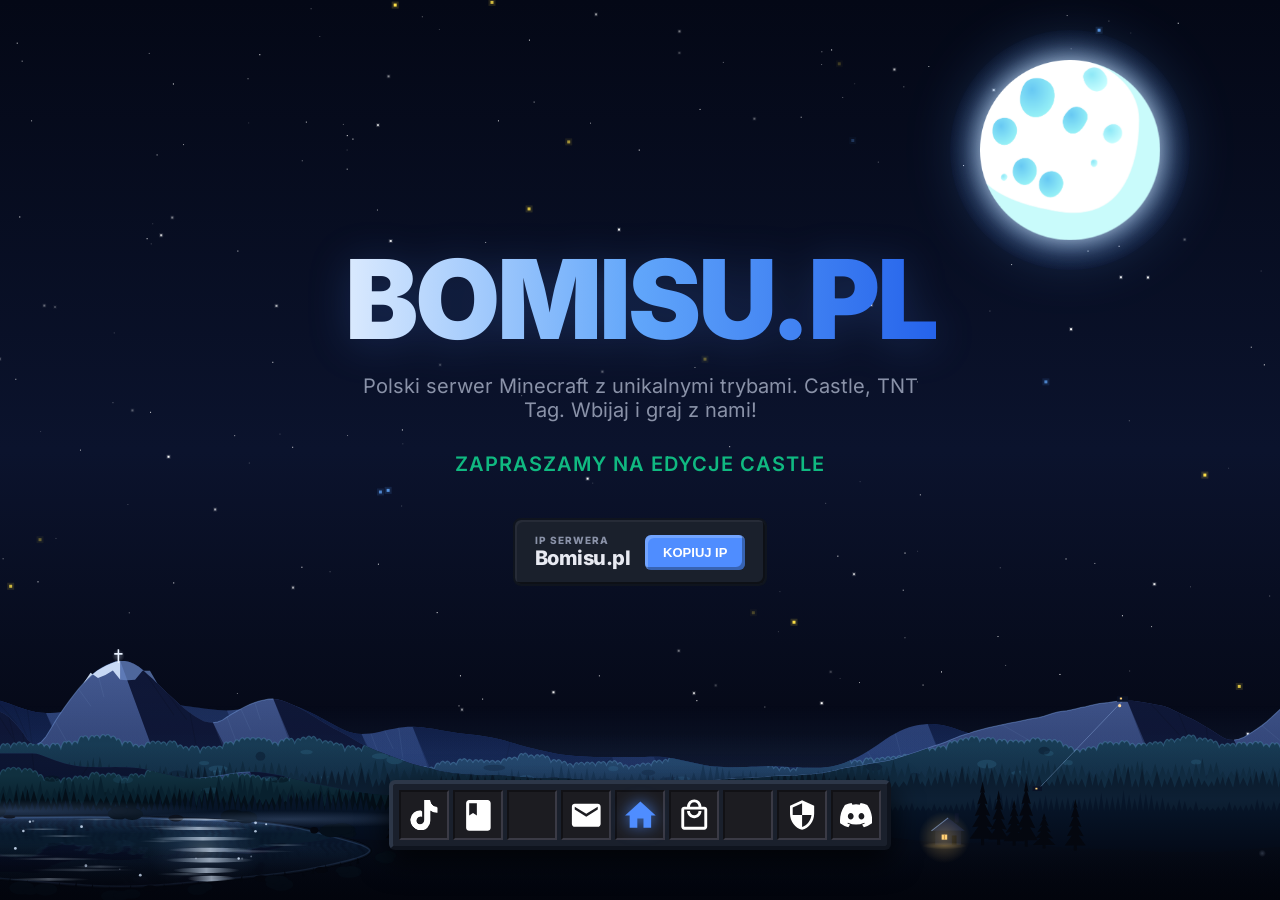
==== index.html @ 922038da "Add files via upload fix: popraw działanie odliczania i konfiguracji Zmieniono źródło daty z countd" ====
<!DOCTYPE html>
<html lang="pl">
<head>
<meta charset="UTF-8" />
<meta name="viewport" content="width=device-width, initial-scale=1.0" />
<title>Bomisu.pl — Serwer Minecraft</title>
<meta name="description" content="Polski serwer Minecraft Bomisu.pl z trybami Castle, TNT Tag i nadchodzącym Flag Hunt. Sprawdź IP, odliczanie do końca beta testów i dołącz do gry." />
<link rel="canonical" href="https://bomisu.pl/" />
<meta name="theme-color" content="#07040d" />
<link rel="icon" type="image/svg+xml" href="assets/favicon.svg" />
<meta property="og:type" content="website" />
<meta property="og:title" content="Bomisu.pl — Serwer Minecraft" />
<meta property="og:description" content="Polski serwer Minecraft Bomisu.pl z trybami Castle, TNT Tag i nadchodzącym Flag Hunt. Sprawdź IP, odliczanie do końca beta testów i dołącz do gry." />
<meta property="og:url" content="https://bomisu.pl/" />
<meta property="og:image" content="https://bomisu.pl/assets/og-image.png" />
<meta property="og:locale" content="pl_PL" />
<meta property="og:site_name" content="Bomisu.pl" />
<meta name="twitter:card" content="summary_large_image" />
<meta name="twitter:title" content="Bomisu.pl — Serwer Minecraft" />
<meta name="twitter:description" content="Polski serwer Minecraft Bomisu.pl z trybami Castle, TNT Tag i nadchodzącym Flag Hunt. Sprawdź IP, odliczanie do końca beta testów i dołącz do gry." />
<meta name="twitter:image" content="https://bomisu.pl/assets/og-image.png" />
<script>
  // Nowa podstrona od razu pokazuje ostatnią klatkę gwiazd zapisaną przed
  // przejściem, dzięki czemu tło jest ciągłe i nie mruga.
  try {
    const starSnapshot = sessionStorage.getItem('bgSnapshot');
    if (starSnapshot) {
      sessionStorage.removeItem('bgSnapshot');
      document.documentElement.style.setProperty('--bg-snapshot', 'url("' + starSnapshot + '")');
      document.documentElement.classList.add('bg-snapshot');
    }
  } catch (err) { /* brak dostępu do sessionStorage */ }
</script>
<script>
  // Skala interfejsu: Full HD (1920x1080) jest bazą, a większe ekrany
  // dostają proporcjonalnie większe elementy (np. 4K = dokładnie 2x).
  (function () {
    const root = document.documentElement;

    function applyUiScale() {
      const scale = Math.max(1, Math.min(window.innerWidth / 1920, window.innerHeight / 1080));
      const width = window.innerWidth / scale;
      const height = window.innerHeight / scale;

      root.style.setProperty('--ui-scale', scale.toFixed(4));
      root.style.setProperty('--ui-w', width.toFixed(2) + 'px');
      root.style.setProperty('--ui-h', height.toFixed(2) + 'px');
      root.style.setProperty('--ui-vw', (width / 100).toFixed(4) + 'px');
      root.style.setProperty('--ui-vh', (height / 100).toFixed(4) + 'px');
    }

    applyUiScale();
    window.addEventListener('resize', applyUiScale, { passive: true });
    window.addEventListener('orientationchange', applyUiScale, { passive: true });
  })();
</script>
<link rel="preload" href="assets/moon.png" as="image">
<link rel="preload" as="image" href="assets/mountains-lake.svg">
<link rel="preload" as="image" href="assets/lake-shimmer.svg">
<link rel="preload" href="background.js?v=15" as="script">
<link rel="prefetch" href="regulamin.html">
<link rel="prefetch" href="polityka-prywatnosci.html">
<link rel="prefetch" href="kontakt.html">
<link rel="prefetch" href="sklep.html">
<link rel="preload" href="assets/fonts/inter-latin-400.woff2" as="font" type="font/woff2" crossorigin>
<link rel="stylesheet" href="assets/style.css?v=20">
<style>
h1.glow-target.near-moon {
    text-shadow: 0 0 18px rgba(79, 141, 255, 0.65), 0 0 38px rgba(147, 197, 253, 0.45);
  }
  .cd-box.near-moon, .ip-box.near-moon, .hotbar.near-moon {
    border-color: rgba(147, 197, 253, 0.8);
    box-shadow: 0 0 30px rgba(79, 141, 255, 0.5), inset 0 0 15px rgba(79, 141, 255, 0.2);
  }

  /* --- SEKCJA GÓRNA (Hero) --- */
  .hero {
    display: flex;
    flex-direction: column;
    justify-content: center;
    align-items: center;
    text-align: center;
    flex-grow: 1;
    width: 100%;
    max-width: 800px;
    margin-top: 20px;
    z-index: 10;
    pointer-events: none;
    overflow-y: auto;
    padding-bottom: 10px;
  }

  .hero::-webkit-scrollbar { display: none; }
  .hero { -ms-overflow-style: none; scrollbar-width: none; }

  .hero h1, .hero p, .countdown, .ip-box { pointer-events: auto; }

  .hero h1 {
    font-size: clamp(40px, 10vw, 110px);
    font-weight: 900;
    letter-spacing: -3px;
    line-height: 1;
    background: linear-gradient(90deg, #dbeafe, #60a5fa, #2563eb, #60a5fa, #dbeafe);
    background-size: 200% auto;
    -webkit-background-clip: text;
    background-clip: text;
    color: transparent;
    animation: textFlow 5s linear infinite;
    margin-bottom: 20px;
    filter: drop-shadow(0 4px 20px rgba(79, 141, 255, 0.2));
  }

  .hero p.sub {
    font-size: clamp(14px, 2vw, 20px);
    color: var(--muted);
    max-width: 600px;
    margin-bottom: 30px;
  }

  .countdown {
    display: flex;
    gap: 10px;
    margin-bottom: 12px;
    flex-wrap: wrap;
    justify-content: center;
  }

  .cd-box {
    background: var(--panel-bg);
    border: 2px solid var(--panel-border);
    box-shadow: inset -2px -2px 0px rgba(0,0,0,0.5), inset 2px 2px 0px rgba(255,255,255,0.05);
    border-radius: 6px;
    padding: 12px 14px;
    min-width: 70px;
    text-align: center;
  }

  .cd-num {
    font-size: 28px;
    font-weight: 900;
    letter-spacing: -1px;
    line-height: 1;
    display: block;
    width: 100%;
    text-align: center;
    background: linear-gradient(135deg, #F4F8FA, #def2fc);
    -webkit-background-clip: text;
    background-clip: text;
    color: transparent;
  }

  .cd-lbl {
    font-size: 10px;
    color: var(--muted);
    text-transform: uppercase;
    letter-spacing: 1.5px;
    font-weight: 700;
    margin-top: 6px;
  }

  .cd-caption {
    width: 100%;
    font-size: 12px;
    color: var(--muted);
    text-transform: uppercase;
    letter-spacing: 1px;
    font-weight: 600;
    margin-bottom: 30px;
  }

  .ip-box {
    display: inline-flex;
    align-items: center;
    gap: 15px;
    padding: 14px 20px;
    border-radius: 8px;
    background: var(--panel-bg);
    border: 2px solid var(--panel-border);
    box-shadow: inset -2px -2px 0px rgba(0,0,0,0.5), inset 2px 2px 0px rgba(255,255,255,0.05);
  }

  .ip-text { text-align: left; }
  .ip-label { font-size: 10px; color: var(--muted); text-transform: uppercase; letter-spacing: 1px; font-weight: 700; }
  .ip-value { font-size: 20px; font-weight: 800; letter-spacing: -.5px; }

  .copy-btn {
    background: var(--blue);
    border: none;
    color: #fff;
    padding: 10px 18px;
    border-radius: 6px;
    font-weight: 800;
    font-size: 13px;
    text-transform: uppercase;
    cursor: pointer;
    transition: .1s;
    box-shadow: inset -3px -3px 0px rgba(0,0,0,0.3), inset 3px 3px 0px rgba(255,255,255,0.2);
  }

  .copy-btn:hover { filter: brightness(1.1); }
  .copy-btn:active {
    box-shadow: inset 3px 3px 0px rgba(0,0,0,0.3), inset -3px -3px 0px rgba(255,255,255,0.2);
    transform: translateY(2px);
  }

  .home-slot.active .home-icon { fill: var(--blue); filter: drop-shadow(0 0 8px rgba(79, 141, 255, 0.8)); }
  .home-slot.active:hover .home-icon { transform: scale(1.15); }

  /* --- TELEFONY --- */
  @media (max-width: 600px) {
    .hero h1 { font-size: 42px; margin-bottom: 10px; }
    .hero p.sub { font-size: 13px; margin-bottom: 20px; }

    .countdown { gap: 6px; margin-bottom: 8px; }
    .cd-box { padding: 10px 12px; min-width: 60px; }
    .cd-num { font-size: 24px; }
    .cd-caption { margin-bottom: 20px; }

    .ip-box { flex-direction: row; gap: 10px; padding: 10px 14px; }
    .ip-value { font-size: 18px; }
  }
</style>
</head>
<body>

  <div class="space-bg" id="space-bg">
    <canvas id="starfield" aria-hidden="true"></canvas>
    <div class="scenery" aria-hidden="true"><div class="scenery-land"></div><div class="scenery-water"></div></div>
  </div>

  <div class="moon-container" id="moon">
    <div class="moon-glow"></div>
    <div class="moon-img"></div>
  </div>

  <div class="ui-layer">
  <header class="hero drop-in delay-1">
    <h1 class="glow-target" id="main-title">BOMISU.PL</h1>
    <p class="sub glow-target">Polski serwer Minecraft z unikalnymi trybami. Castle, TNT Tag. Wbijaj i graj z nami!</p>

    <div class="countdown glow-target" id="countdown">
      <div class="cd-box glow-target"><div class="cd-num" id="cd-days">0</div><div class="cd-lbl">Dni</div></div>
      <div class="cd-box glow-target"><div class="cd-num" id="cd-hours">0</div><div class="cd-lbl">Godzin</div></div>
      <div class="cd-box glow-target"><div class="cd-num" id="cd-mins">0</div><div class="cd-lbl">Minut</div></div>
      <div class="cd-box glow-target"><div class="cd-num" id="cd-secs">0</div><div class="cd-lbl">Sekund</div></div>
    </div>
    <div class="cd-caption glow-target" id="cd-caption">⏳ Do końca beta testów</div>

    <div class="ip-box glow-target">
      <div class="ip-text">
        <div class="ip-label">IP Serwera</div>
        <div class="ip-value" id="ip">Bomisu.pl</div>
      </div>
      <button class="copy-btn glow-target" onclick="copyIP()" id="copy-btn">Kopiuj IP</button>
    </div>

    <noscript>
      <p>IP serwera: <strong>bomisu.pl</strong></p>
    </noscript>
  </header>

  <div class="bottom-bar drop-in delay-2">
    <nav aria-label="Nawigacja główna">
      <div class="hotbar glow-target" id="hotbar">

        <div class="slot tiktok-slot" role="link" tabindex="0" data-href="https://www.tiktok.com/@bomisumc" data-external="true" aria-label="TikTok — otwiera się w nowej karcie">
          <svg aria-hidden="true" class="tiktok-icon" viewBox="0 0 448 512" xmlns="http://www.w3.org/2000/svg">
            <path fill="currentColor" d="M448,209.91a210.06,210.06,0,0,1-122.77-39.25V349.38A162.55,162.55,0,1,1,185,188.31V278.2a74.62,74.62,0,1,0,52.23,71.18V0l88,0a121.18,121.18,0,0,0,1.86,22.17h0A122.18,122.18,0,0,0,381,102.39a121.43,121.43,0,0,0,67,20.14Z" transform="translate(-8, -8)"/>
            <path fill="currentColor" d="M448,209.91a210.06,210.06,0,0,1-122.77-39.25V349.38A162.55,162.55,0,1,1,185,188.31V278.2a74.62,74.62,0,1,0,52.23,71.18V0l88,0a121.18,121.18,0,0,0,1.86,22.17h0A122.18,122.18,0,0,0,381,102.39a121.43,121.43,0,0,0,67,20.14Z" transform="translate(8, 8)"/>
            <path fill="currentColor" d="M448,209.91a210.06,210.06,0,0,1-122.77-39.25V349.38A162.55,162.55,0,1,1,185,188.31V278.2a74.62,74.62,0,1,0,52.23,71.18V0l88,0a121.18,121.18,0,0,0,1.86,22.17h0A122.18,122.18,0,0,0,381,102.39a121.43,121.43,0,0,0,67,20.14Z"/>
          </svg>
          <div class="tooltip">
            <div class="tooltip-title">TikTok</div>
            <div class="tooltip-desc">Zobacz naszego TikToka! Kliknij, aby wejść.</div>
          </div>
        </div>

        <div class="slot rules-slot" role="link" tabindex="0" data-href="regulamin.html" aria-label="Regulamin">
          <svg aria-hidden="true" class="rules-icon" viewBox="0 0 24 24" xmlns="http://www.w3.org/2000/svg">
            <path d="M18 2H6c-1.1 0-2 .9-2 2v16c0 1.1.9 2 2 2h12c1.1 0 2-.9 2-2V4c0-1.1-.9-2-2-2zM6 4h5v8l-2.5-1.5L6 12V4z"/>
          </svg>
          <div class="tooltip">
            <div class="tooltip-title">Regulamin</div>
            <div class="tooltip-desc">Zapoznaj się z zasadami panującymi na serwerze.</div>
          </div>
        </div>

        <div class="slot"></div>

        <div class="slot contact-slot" role="link" tabindex="0" data-href="kontakt.html" aria-label="Kontakt">
          <svg aria-hidden="true" class="contact-icon" viewBox="0 0 24 24" xmlns="http://www.w3.org/2000/svg">
            <path d="M20 4H4c-1.1 0-1.99.9-1.99 2L2 18c0 1.1.9 2 2 2h16c1.1 0 2-.9 2-2V6c0-1.1-.9-2-2-2zm0 4l-8 5-8-5V6l8 5 8-5v2z"/>
          </svg>
          <div class="tooltip">
            <div class="tooltip-title">Kontakt</div>
            <div class="tooltip-desc">Napisz do nas — Discord, TikTok i inne kanały.</div>
          </div>
        </div>

        <div class="slot home-slot active" role="link" tabindex="0" data-href="index.html" aria-label="Strona główna" aria-current="page">
          <svg aria-hidden="true" class="home-icon" viewBox="0 0 24 24" xmlns="http://www.w3.org/2000/svg">
            <path d="M10 20v-6h4v6h5v-8h3L12 3 2 12h3v8z"/>
          </svg>
          <div class="tooltip">
            <div class="tooltip-title">Strona Główna</div>
            <div class="tooltip-desc">Jesteś na tej stronie.</div>
          </div>
        </div>

        <div class="slot shop-slot" role="link" tabindex="0" data-href="sklep.html" aria-label="Sklep">
          <svg aria-hidden="true" class="shop-icon" viewBox="0 0 24 24" xmlns="http://www.w3.org/2000/svg">
            <path d="M19 6h-2c0-2.76-2.24-5-5-5S7 3.24 7 6H5c-1.1 0-2 .9-2 2v12c0 1.1.9 2 2 2h14c1.1 0 2-.9 2-2V8c0-1.1-.9-2-2-2zm-7-3c1.66 0 3 1.34 3 3H9c0-1.66 1.34-3 3-3zm7 17H5V8h14v12zm-7-8c-1.66 0-3-1.34-3-3H7c0 2.76 2.24 5 5 5s5-2.24 5-5h-2c0 1.66-1.34 3-3 3z"/>
          </svg>
          <div class="tooltip">
            <div class="tooltip-title">Sklep</div>
            <div class="tooltip-desc">Wybierz kwotę i wesprzyj serwer.</div>
          </div>
        </div>

        <div class="slot"></div>

        <div class="slot privacy-slot" role="link" tabindex="0" data-href="polityka-prywatnosci.html" aria-label="Polityka prywatności">
          <svg aria-hidden="true" class="privacy-icon" viewBox="0 0 24 24" xmlns="http://www.w3.org/2000/svg">
            <path d="M12 1L3 5v6c0 5.55 3.84 10.74 9 12 5.16-1.26 9-6.45 9-12V5l-9-4zm0 10.99h7c-.53 4.12-3.28 7.79-7 8.94V12H5V6.3l7-3.11v8.8z"/>
          </svg>
          <div class="tooltip">
            <div class="tooltip-title">Polityka Prywatności</div>
            <div class="tooltip-desc">Informacje o przetwarzaniu danych i ciasteczkach.</div>
          </div>
        </div>

        <div class="slot discord-slot" role="link" tabindex="0" data-href="https://dc.bomisu.pl/" data-external="true" aria-label="Discord — otwiera się w nowej karcie">
          <svg aria-hidden="true" class="discord-icon" viewBox="0 0 127.14 96.36" xmlns="http://www.w3.org/2000/svg">
            <path d="M107.7,8.07A105.15,105.15,0,0,0,81.47,0a72.06,72.06,0,0,0-3.36,6.83A97.68,97.68,0,0,0,49,6.83,72.37,72.37,0,0,0,45.64,0,105.89,105.89,0,0,0,19.39,8.09C2.79,32.65-1.71,56.6.54,80.21h0A105.73,105.73,0,0,0,32.71,96.36,77.7,77.7,0,0,0,39.6,85.25a68.42,68.42,0,0,1-10.85-5.18c.91-.66,1.8-1.34,2.66-2a75.57,75.57,0,0,0,64.32,0c.87.71,1.76,1.39,2.66,2a68.68,68.68,0,0,1-10.87,5.19,77,77,0,0,0,6.89,11.1A105.25,105.25,0,0,0,126.6,80.22h0C129.24,52.84,122.09,29.11,107.7,8.07ZM42.45,65.69C36.18,65.69,31,60,31,53s5-12.74,11.43-12.74S54,46,53.89,53,48.84,65.69,42.45,65.69Zm42.24,0C78.41,65.69,73.25,60,73.25,53s5-12.74,11.44-12.74S96.2,46,96.12,53,91.08,65.69,84.69,65.69Z"/>
          </svg>
          <div class="tooltip">
            <div class="tooltip-title">Discord</div>
            <div class="tooltip-desc">Dołącz do naszej społeczności! Kliknij, aby wejść.</div>
          </div>
        </div>

      </div>
    </nav>
  </div>

  </div><!-- /.ui-layer -->

<script src="background.js?v=15"></script>
<script src="countdown.js"></script>
<script>
  // ====== KOPIUJ IP ======
  function copyIP() {
    const ip = document.getElementById('ip').textContent.trim();
    const btn = document.getElementById('copy-btn');
    navigator.clipboard.writeText(ip).then(() => {
      const oldText = btn.textContent;
      btn.textContent = 'Skopiowano!';
      btn.style.background = 'var(--green)';
      setTimeout(() => {
        btn.textContent = oldText;
        btn.style.background = 'var(--blue)';
      }, 2000);
    });
  }

  // ====== COUNTDOWN ======
  let betaEnd = new Date('2099-12-31T23:59:59');
  let countdownEndMessage = '✅ BETA ZAKOŃCZONA!';
  let countdownEndColor = '#10b981';
  let countdownIntervalId = null;

  function ensureCountdownBoxes() {
    const box = document.getElementById('countdown');
    if (!box || document.getElementById('cd-days')) return;
    box.innerHTML = '<div class="cd-box glow-target"><div class="cd-num" id="cd-days">0</div><div class="cd-lbl">Dni</div></div>' +
      '<div class="cd-box glow-target"><div class="cd-num" id="cd-hours">0</div><div class="cd-lbl">Godzin</div></div>' +
      '<div class="cd-box glow-target"><div class="cd-num" id="cd-mins">0</div><div class="cd-lbl">Minut</div></div>' +
      '<div class="cd-box glow-target"><div class="cd-num" id="cd-secs">0</div><div class="cd-lbl">Sekund</div></div>';
  }

  function updateCountdown() {
    const now = new Date().getTime();
    const distance = betaEnd.getTime() - now;
    if (distance < 0) {
      if (countdownIntervalId) clearInterval(countdownIntervalId);
      const caption = document.getElementById('cd-caption');
      if (caption) caption.style.display = 'none';
      const done = document.createElement('div');
      done.className = 'cd-caption';
      done.style.fontSize = '20px';
      done.style.color = countdownEndColor;
      done.textContent = countdownEndMessage;
      const box = document.getElementById('countdown');
      if (box) box.replaceChildren(done);
      return;
    }

    const caption = document.getElementById('cd-caption');
    if (caption) caption.style.display = '';
    ensureCountdownBoxes();
    document.getElementById('cd-days').textContent = Math.floor(distance / (1000 * 60 * 60 * 24));
    document.getElementById('cd-hours').textContent = Math.floor((distance % (1000 * 60 * 60 * 24)) / (1000 * 60 * 60));
    document.getElementById('cd-mins').textContent = Math.floor((distance % (1000 * 60 * 60)) / (1000 * 60));
    document.getElementById('cd-secs').textContent = Math.floor((distance % (1000 * 60)) / 1000);
  }
  countdownIntervalId = setInterval(updateCountdown, 1000);
  updateCountdown();

  // Data końca odliczania jest wczytywana z countdown.js.
  // Format daty: "DD MM RRRR GG MM", np. "30 10 2026 21 30".
  (function applyCountdownConfig() {
    const cfg = window || {};
    const dateText = (cfg.countdownDate || '').toString();
    const description = (cfg.countdownDescription || '').toString().trim();
    const endMessage = (cfg.countdownEndMessage || '').toString().trim();
    const endColor = (cfg.countdownEndColor || '').toString().trim();

    const caption = document.getElementById('cd-caption');
    if (description && caption) {
      caption.textContent = description;
    }
    if (endMessage) {
      countdownEndMessage = endMessage;
    }
    if (/^#(?:[0-9a-fA-F]{3}){1,2}$/.test(endColor)) {
      countdownEndColor = endColor;
    }

    const parts = (dateText.match(/\d+/g) || []).map(Number);
    if (parts.length >= 5) {
      const [day, month, year, hour, minute] = parts;
      const parsed = new Date(year, month - 1, day, hour, minute, 0);
      if (!Number.isNaN(parsed.getTime())) {
        betaEnd = parsed;
        updateCountdown();
      }
    }
  })();
</script>
</body>
</html>
---- assets/style.css ----
@font-face {
  font-family: 'Inter';
  font-style: normal;
  font-weight: 400;
  font-display: swap;
  src: url('fonts/inter-latin-400.woff2') format('woff2');
  unicode-range: U+0000-00FF,U+0131,U+0152-0153,U+02BB-02BC,U+02C6,U+02DA,U+02DC,U+0304,U+0308,U+0329,U+2000-206F,U+20AC,U+2122,U+2191,U+2193,U+2212,U+2215,U+FEFF,U+FFFD;
}

@font-face {
  font-family: 'Inter';
  font-style: normal;
  font-weight: 400;
  font-display: swap;
  src: url('fonts/inter-latin-ext-400.woff2') format('woff2');
  unicode-range: U+0100-02BA,U+02BD-02C5,U+02C7-02CC,U+02CE-02D7,U+02DD-02FF,U+0304,U+0308,U+0329,U+1D00-1DBF,U+1E00-1E9F,U+1EF2-1EFF,U+2020,U+20A0-20AB,U+20AD-20C0,U+2113,U+2C60-2C7F,U+A720-A7FF;
}

@font-face {
  font-family: 'Inter';
  font-style: normal;
  font-weight: 600;
  font-display: swap;
  src: url('fonts/inter-latin-600.woff2') format('woff2');
  unicode-range: U+0000-00FF,U+0131,U+0152-0153,U+02BB-02BC,U+02C6,U+02DA,U+02DC,U+0304,U+0308,U+0329,U+2000-206F,U+20AC,U+2122,U+2191,U+2193,U+2212,U+2215,U+FEFF,U+FFFD;
}

@font-face {
  font-family: 'Inter';
  font-style: normal;
  font-weight: 600;
  font-display: swap;
  src: url('fonts/inter-latin-ext-600.woff2') format('woff2');
  unicode-range: U+0100-02BA,U+02BD-02C5,U+02C7-02CC,U+02CE-02D7,U+02DD-02FF,U+0304,U+0308,U+0329,U+1D00-1DBF,U+1E00-1E9F,U+1EF2-1EFF,U+2020,U+20A0-20AB,U+20AD-20C0,U+2113,U+2C60-2C7F,U+A720-A7FF;
}

@font-face {
  font-family: 'Inter';
  font-style: normal;
  font-weight: 800;
  font-display: swap;
  src: url('fonts/inter-latin-800.woff2') format('woff2');
  unicode-range: U+0000-00FF,U+0131,U+0152-0153,U+02BB-02BC,U+02C6,U+02DA,U+02DC,U+0304,U+0308,U+0329,U+2000-206F,U+20AC,U+2122,U+2191,U+2193,U+2212,U+2215,U+FEFF,U+FFFD;
}

@font-face {
  font-family: 'Inter';
  font-style: normal;
  font-weight: 800;
  font-display: swap;
  src: url('fonts/inter-latin-ext-800.woff2') format('woff2');
  unicode-range: U+0100-02BA,U+02BD-02C5,U+02C7-02CC,U+02CE-02D7,U+02DD-02FF,U+0304,U+0308,U+0329,U+1D00-1DBF,U+1E00-1E9F,U+1EF2-1EFF,U+2020,U+20A0-20AB,U+20AD-20C0,U+2113,U+2C60-2C7F,U+A720-A7FF;
}

@font-face {
  font-family: 'Inter';
  font-style: normal;
  font-weight: 900;
  font-display: swap;
  src: url('fonts/inter-latin-900.woff2') format('woff2');
  unicode-range: U+0000-00FF,U+0131,U+0152-0153,U+02BB-02BC,U+02C6,U+02DA,U+02DC,U+0304,U+0308,U+0329,U+2000-206F,U+20AC,U+2122,U+2191,U+2193,U+2212,U+2215,U+FEFF,U+FFFD;
}

@font-face {
  font-family: 'Inter';
  font-style: normal;
  font-weight: 900;
  font-display: swap;
  src: url('fonts/inter-latin-ext-900.woff2') format('woff2');
  unicode-range: U+0100-02BA,U+02BD-02C5,U+02C7-02CC,U+02CE-02D7,U+02DD-02FF,U+0304,U+0308,U+0329,U+1D00-1DBF,U+1E00-1E9F,U+1EF2-1EFF,U+2020,U+20A0-20AB,U+20AD-20C0,U+2113,U+2C60-2C7F,U+A720-A7FF;
}

/* ====== BOMISU.PL — WSPÓLNY STYL ====== */

:root {
  --bg-void: #07040d;
  --bg-purple: #150b26;
  --panel-bg: #1a202c;
  --panel-border: #0f141e;
  --blue: #4f8dff;
  --yellow: #fde047;
  --green: #10b981;
  --red: #ff4f4f;
  --text: #e8eaf2;
  --muted: #8a92a8;

  --slot-bg: #1c1c21;
  --slot-border-light: #111115;
  --slot-border-dark: #3a3a45;

  --shop-blue: #4f8dff;

  /* Skalowanie interfejsu — wartości ustawia skrypt w <head>. */
  --ui-scale: 1;
  --ui-w: 100vw;
  --ui-h: 100vh;
  --ui-vw: 1vw;
  --ui-vh: 1vh;

  --content-align: center;
  --legal-body-align: left;
}

* { margin: 0; padding: 0; box-sizing: border-box; }

html { height: 100%; }

body {
  font-family: 'Inter', system-ui, sans-serif;
  background: radial-gradient(circle at 50% 0%, var(--bg-purple) 0%, var(--bg-void) 100%);
  color: var(--text);
  position: relative;
  overflow: hidden;
  height: 100%;
  user-select: none;
  -webkit-user-select: none;
}

/* --- WYRÓWNANIE TREŚCI PANELI --- */
.mc-panel { text-align: var(--content-align); }

.nickname-row input { text-align: center; }

.terms-row { text-align: var(--legal-body-align); }

.contact-card {
  position: relative;
  justify-content: center;
  text-align: center;
}
.contact-card > svg {
  position: absolute;
  left: 18px;
  top: 50%;
  transform: translateY(-50%);
  transition: transform 0.2s ease;
}
.contact-card:hover > svg { transform: translateY(-50%) scale(1.1); }
.contact-card > div {
  flex: 0 1 auto;
  text-align: center;
}

.legal-page .rules-text {
  max-width: 62ch;
  margin-left: auto;
  margin-right: auto;
  text-align: var(--legal-body-align);
}
.legal-page .rules-text h2,
.legal-page .last-updated {
  text-align: var(--content-align);
}

/* Warstwa interfejsu skaluje się do rozdzielczości ekranu.
   Full HD jest bazą, więc 4K wygląda tak samo, tylko większe. */
.ui-layer {
  position: fixed;
  top: 0; left: 0;
  width: var(--ui-w);
  height: var(--ui-h);
  display: flex;
  flex-direction: column;
  justify-content: space-between;
  align-items: center;
  padding: 40px 20px;
  transform: scale(var(--ui-scale));
  transform-origin: top left;
  z-index: 3;
  pointer-events: none;
}

.ui-layer > .bottom-bar,
.ui-layer > .rules-wrapper { pointer-events: auto; }

/* --- ANIMACJE PRZEJŚCIA --- */
@keyframes dropIn {
  0% { transform: translateY(calc(var(--ui-h) * -1)); opacity: 0; }
  100% { transform: translateY(0); opacity: 1; }
}

@keyframes dropOut {
  0%   { transform: translateY(0); opacity: 1; }
  60%  { opacity: 1; }
  100% { transform: translateY(var(--ui-h)); opacity: 0; }
}

.drop-in {
  animation: dropIn 0.8s cubic-bezier(0.2, 0.8, 0.2, 1) forwards;
  opacity: 0;
}
.delay-1 { animation-delay: 0.1s; }
.delay-2 { animation-delay: 0.2s; }

body.page-exit { pointer-events: none; }

body.page-exit .drop-in {
  animation: dropOut 0.5s cubic-bezier(0.55, 0, 0.9, 0.5) forwards !important;
  animation-delay: 0s !important;
}

body.page-exit .bottom-bar.drop-in { animation-delay: 0.06s !important; }

/* --- TŁO Z GWIAZDKAMI --- */
.space-bg {
  position: fixed;
  top: 0; left: 0; right: 0; bottom: 0;
  z-index: 0;
  pointer-events: none;
  overflow: hidden;
  contain: strict;
  background: linear-gradient(180deg, #040816 0%, #0b132d 50%, #02030a 100%);
}

/* --- TŁO Z GÓRAMI I JEZIOREM --- */
.scenery {
  position: fixed;
  left: 0;
  right: 0;
  bottom: 0;
  height: clamp(170px, 33vh, 360px);
  pointer-events: none;
  z-index: 2;
}

.scenery > div {
  position: absolute;
  inset: 0;
  background-repeat: no-repeat;
  background-size: cover;
  background-position: bottom center;
}

.scenery-land {
  background-image: url('mountains-lake.svg');
}

.scenery-water {
  background-image: url('lake-shimmer.svg');
}

@media (max-width: 700px) {
  .scenery {
    height: clamp(150px, 22vh, 230px);
  }

  .scenery > div {
    background-position: 8% bottom;
  }
}

/* Ostatnia klatka gwiazd zapisana przed przejściem — most między podstronami. */
body::before {
  content: '';
  position: fixed;
  top: 0; left: 0; right: 0; bottom: 0;
  z-index: 1;
  pointer-events: none;
  background: var(--bg-snapshot, none) center / 100% 100% no-repeat;
}
html:not(.bg-snapshot) body::before { display: none; }

#starfield {
  position: absolute;
  top: 0; left: 0;
  display: block;
  width: 100%; height: 100%;
}

/* --- KSIĘŻYC --- */
.moon-container {
  position: fixed;
  top: 0; left: 0;
  width: calc(180px * var(--ui-scale));
  height: calc(180px * var(--ui-scale));
  cursor: grab;
  z-index: 2;
  touch-action: none;
  will-change: transform;
  opacity: 0;
}

.moon-container.loaded { opacity: 1; transition: opacity 0.3s ease; }
.moon-container.loaded.instant { transition: none; }
.moon-container:active { cursor: grabbing; }

.moon-img {
  width: 100%; height: 100%;
  background-image: url('moon.png');
  background-size: contain;
  background-repeat: no-repeat;
  background-position: center;
  filter:
    drop-shadow(0 0 calc(12px * var(--ui-scale)) rgba(255, 255, 255, 0.9))
    drop-shadow(0 0 calc(24px * var(--ui-scale)) rgba(191, 219, 254, 0.65))
    drop-shadow(0 0 calc(44px * var(--ui-scale)) rgba(96, 165, 250, 0.35))
    drop-shadow(0 0 calc(68px * var(--ui-scale)) rgba(37, 99, 235, 0.12));
  will-change: transform;
}

/* Lewitacja tylko w stanie idle. Animacja startuje od zera, więc księżyc
   nie teleportuje się po wytraceniu prędkości. */
.moon-container.idle .moon-img,
.moon-container.idle .moon-glow { animation: moonFloat 6s ease-in-out infinite; }

/* Halo lewituje razem z obrazem księżyca, a pulsuje tylko jego
   pseudoelement. Animujemy opacity i transform, nie filtr drop-shadow,
   żeby przeglądarka mogła komponować warstwę na GPU. */
.moon-glow {
  position: absolute;
  inset: 0;
  pointer-events: none;
  z-index: -1;
  will-change: transform;
}

.moon-glow::before {
  content: '';
  position: absolute;
  inset: calc(-30px * var(--ui-scale));
  border-radius: 50%;
  background:
    radial-gradient(circle closest-side,
      transparent 61%,
      rgba(186, 230, 253, 0.62) 65%,
      rgba(147, 197, 253, 0.4) 71%,
      rgba(96, 165, 250, 0.2) 79%,
      rgba(37, 99, 235, 0.07) 89%,
      transparent 100%),
    radial-gradient(circle,
      rgba(255, 255, 255, 0.5) 0%,
      rgba(219, 234, 254, 0.42) 26%,
      rgba(147, 197, 253, 0.3) 42%,
      rgba(96, 165, 250, 0.17) 58%,
      rgba(37, 99, 235, 0.06) 72%,
      transparent 86%);
  opacity: 0.5;
  animation: moonPulse 6s ease-in-out infinite alternate;
  will-change: opacity, transform;
}

@keyframes moonFloat {
  0%, 100% { transform: translate(0, 0); }
  50% { transform: translate(calc(-10px * var(--ui-scale)), calc(-22px * var(--ui-scale))); }
}

@keyframes moonPulse {
  from { opacity: 0.25; transform: scale(0.97); }
  to { opacity: 0.55; transform: scale(1.02); }
}

/* --- EFEKT PODŚWIETLENIA GUI --- */
.glow-target { transition: box-shadow 0.3s ease, border-color 0.3s ease, text-shadow 0.3s ease; }

.mc-panel.near-moon {
  border-color: rgba(147, 197, 253, 0.8);
  box-shadow: inset -4px -4px 0px rgba(0,0,0,0.5), inset 4px 4px 0px rgba(255,255,255,0.05),
              0 0 30px rgba(79, 141, 255, 0.5), 0 0 70px rgba(79, 141, 255, 0.25);
}

.hotbar.near-moon {
  border-color: rgba(147, 197, 253, 0.8);
  box-shadow: 0 0 30px rgba(79, 141, 255, 0.5), inset 0 0 15px rgba(79, 141, 255, 0.2);
}

/* --- GŁÓWNY KONTENER PANELU --- */
.rules-wrapper {
  display: flex;
  justify-content: center;
  align-items: center;
  flex-grow: 1;
  width: 100%;
  max-width: 550px;
  z-index: 10;
  padding: 10px 0;
  min-height: 0;
  overflow: visible;
}

.mc-panel {
  background: var(--panel-bg);
  border: 4px solid var(--panel-border);
  box-shadow: inset -4px -4px 0px rgba(0,0,0,0.5), inset 4px 4px 0px rgba(255,255,255,0.05), 0 10px 30px rgba(0,0,0,0.8);
  border-radius: 8px;
  padding: 30px;
  width: 100%;
  height: calc(var(--ui-vh) * 75);
  max-height: calc(var(--ui-vh) * 75);
  display: flex;
  flex-direction: column;
  position: relative;
}

.mc-panel h1 {
  text-align: center;
  font-size: 30px;
  font-weight: 900;
  letter-spacing: -1px;
  margin-bottom: 20px;
  background: linear-gradient(90deg, #dbeafe, #60a5fa, #2563eb, #60a5fa, #dbeafe);
  background-size: 200% auto;
  -webkit-background-clip: text;
  background-clip: text;
  color: transparent;
  animation: textFlow 5s linear infinite;
  border-bottom: 2px solid var(--panel-border);
  padding-bottom: 15px;
}

@keyframes textFlow {
  0% { background-position: 0% center; }
  100% { background-position: -200% center; }
}

.rules-text {
  overflow-y: auto;
  padding-right: 15px;
  font-size: 15px;
  line-height: 1.6;
  color: var(--muted);
  flex-grow: 1;
}

.rules-text::-webkit-scrollbar { width: 8px; }
.rules-text::-webkit-scrollbar-track { background: var(--panel-border); border-radius: 4px; }
.rules-text::-webkit-scrollbar-thumb { background: var(--blue); border-radius: 4px; }

.rules-text h2 { color: var(--text); font-size: 18px; margin-top: 20px; margin-bottom: 10px; font-weight: 800; }
.rules-text p { margin-bottom: 10px; }
.rules-text ul { list-style-position: inside; margin-bottom: 15px; padding-left: 10px; text-align: var(--legal-body-align); }
.rules-text ol { text-align: var(--legal-body-align); }
.rules-text li { margin-bottom: 5px; }

/* --- DOLNA SEKCJA (Hotbar) --- */
.bottom-bar {
  width: 100%;
  display: flex;
  justify-content: center;
  padding-bottom: 10px;
  z-index: 10;
  flex-shrink: 0;
}

.hotbar {
  display: grid;
  grid-template-columns: repeat(9, 1fr);
  gap: 4px;
  background-color: var(--panel-bg);
  border-top: 4px solid #2d3748;
  border-left: 4px solid #2d3748;
  border-bottom: 4px solid var(--panel-border);
  border-right: 4px solid var(--panel-border);
  padding: 6px;
  border-radius: 6px;
  box-shadow: 0 10px 30px rgba(0,0,0,0.8);
}

.slot {
  width: 50px; height: 50px;
  background-color: var(--slot-bg);
  border-top: 2px solid var(--slot-border-light);
  border-left: 2px solid var(--slot-border-light);
  border-bottom: 2px solid var(--slot-border-dark);
  border-right: 2px solid var(--slot-border-dark);
  transition: background-color 0.2s;
  cursor: pointer;
  position: relative;
  display: flex;
  justify-content: center;
  align-items: center;
}

.slot:hover { background-color: #3a3a45; box-shadow: inset 0 0 10px rgba(79, 141, 255, 0.5); }

/* Sloty hotbaru pełniące rolę linku: zerujemy domyślne style przeglądarki. */
.slot[role="link"] { color: inherit; text-decoration: none; }
.slot[role="link"]:focus-visible {
  outline: 2px solid var(--blue);
  outline-offset: 2px;
}

/* --- IKONY --- */
.tiktok-icon { width: 65%; height: 65%; color: #ffffff; transition: transform 0.2s, filter 0.2s, color 0.2s; }
.tiktok-slot:hover .tiktok-icon { transform: scale(1.15); color: #ff0050; filter: drop-shadow(0 0 8px rgba(255, 0, 80, 0.8)); }

.rules-icon { width: 80%; height: 80%; fill: #ffffff; transition: transform 0.2s, filter 0.2s, fill 0.2s; }
.rules-slot:hover .rules-icon { transform: scale(1.15); fill: var(--yellow); filter: drop-shadow(0 0 8px rgba(253, 224, 71, 0.8)); }

.contact-icon { width: 75%; height: 75%; fill: #ffffff; transition: transform 0.2s, filter 0.2s, fill 0.2s; }
.contact-slot:hover .contact-icon { transform: scale(1.15); fill: #f59e0b; filter: drop-shadow(0 0 8px rgba(245, 158, 11, 0.8)); }

.shop-icon { width: 75%; height: 75%; fill: #ffffff; transition: transform 0.2s, filter 0.2s, fill 0.2s; }
.shop-slot:hover .shop-icon { transform: scale(1.15); fill: var(--shop-blue); filter: drop-shadow(0 0 8px rgba(79, 141, 255, 0.8)); }

.home-icon { width: 80%; height: 80%; fill: #ffffff; transition: transform 0.2s, filter 0.2s, fill 0.2s; }
.home-slot:hover .home-icon { transform: scale(1.15); fill: var(--blue); filter: drop-shadow(0 0 8px rgba(79, 141, 255, 0.8)); }

.privacy-icon { width: 70%; height: 70%; fill: #ffffff; transition: transform 0.2s, filter 0.2s, fill 0.2s; }
.privacy-slot:hover .privacy-icon { transform: scale(1.15); fill: #4ade80; filter: drop-shadow(0 0 8px rgba(74, 222, 128, 0.8)); }

.discord-icon { width: 70%; height: 70%; fill: #ffffff; transition: transform 0.2s, filter 0.2s, fill 0.2s; }
.discord-slot:hover .discord-icon { transform: scale(1.15); fill: #5865F2; filter: drop-shadow(0 0 8px rgba(88, 101, 242, 0.8)); }

/* --- TOOLTIPY --- */
.tooltip {
  position: absolute;
  bottom: calc(100% + 12px);
  right: 0;
  background-color: rgba(10, 12, 16, 0.95);
  border: 2px solid #0f141e;
  outline: 2px solid var(--blue);
  padding: 10px 14px;
  border-radius: 6px;
  color: #fff;
  font-size: 13px;
  width: max-content;
  max-width: 220px;
  pointer-events: none;
  opacity: 0;
  transform: translateY(10px);
  transition: opacity 0.2s, transform 0.2s;
  z-index: 100;
  text-align: left;
  box-shadow: 0 4px 15px rgba(79, 141, 255, 0.2);
}

.tooltip::after {
  content: '';
  position: absolute;
  top: 100%; right: 15px;
  border-width: 6px;
  border-style: solid;
  border-color: var(--blue) transparent transparent transparent;
}

.slot:hover .tooltip,
.slot:focus-visible .tooltip { opacity: 1; transform: translateY(0); }
.tooltip-title { color: var(--blue); font-weight: 800; margin-bottom: 4px; font-size: 14px; }
.tooltip-desc { color: var(--muted); line-height: 1.4; }

.tiktok-slot .tooltip { right: auto; left: 0; }
.tiktok-slot .tooltip::after { right: auto; left: 15px; }
.tiktok-slot .tooltip-title { color: #ff0050; }

.rules-slot .tooltip { right: auto; left: 0; }
.rules-slot .tooltip::after { right: auto; left: 15px; }
.rules-slot .tooltip-title { color: var(--yellow); }

.contact-slot .tooltip { right: auto; left: 50%; transform: translate(-50%, 10px); }
.contact-slot .tooltip::after { right: auto; left: 50%; transform: translateX(-50%); }
.contact-slot:hover .tooltip,
.contact-slot:focus-visible .tooltip { transform: translate(-50%, 0); }
.contact-slot .tooltip-title { color: #f59e0b; }

.shop-slot .tooltip { right: auto; left: 50%; transform: translate(-50%, 10px); }
.shop-slot .tooltip::after { right: auto; left: 50%; transform: translateX(-50%); }
.shop-slot:hover .tooltip,
.shop-slot:focus-visible .tooltip { transform: translate(-50%, 0); }
.shop-slot .tooltip-title { color: var(--shop-blue); }

.privacy-slot .tooltip { right: auto; left: 50%; transform: translate(-50%, 10px); }
.privacy-slot .tooltip::after { right: auto; left: 50%; transform: translateX(-50%); }
.privacy-slot:hover .tooltip,
.privacy-slot:focus-visible .tooltip { transform: translate(-50%, 0); }
.privacy-slot .tooltip-title { color: #4ade80; }

.home-slot .tooltip { right: auto; left: 50%; transform: translate(-50%, 10px); }
.home-slot .tooltip::after { right: auto; left: 50%; transform: translateX(-50%); }
.home-slot:hover .tooltip,
.home-slot:focus-visible .tooltip { transform: translate(-50%, 0); }

.discord-slot .tooltip-title { color: #5865F2; }

/* --- TELEFONY --- */
@media (max-width: 600px) {
  .ui-layer { padding: 20px 10px; }

  .rules-wrapper { max-width: 100%; padding: 5px 0; }
  .mc-panel { height: calc(var(--ui-vh) * 65); max-height: calc(var(--ui-vh) * 65); padding: 15px; }
  .mc-panel h1 { font-size: 22px; }
  .rules-text { font-size: 13px; }

  .bottom-bar { padding-left: 5px; padding-right: 5px; }
  .hotbar { width: 100%; padding: 4px; gap: 2px; border-width: 3px; }
  .slot { width: 100%; height: auto; aspect-ratio: 1 / 1; border-width: 1px; }

  .tooltip { display: none; }
  .moon-container { width: 100px; height: 100px; }
  .moon-glow::before { inset: -30px; }
  .moon-img {
    filter:
      drop-shadow(0 0 14px rgba(255, 255, 255, 0.95))
      drop-shadow(0 0 32px rgba(191, 219, 254, 0.8))
      drop-shadow(0 0 65px rgba(96, 165, 250, 0.5));
  }
}

/* --- TRYB OSZCZĘDNY / OGRANICZONY RUCH --- */
html.low-power .mc-panel h1,
html.low-power .moon-glow::before { animation: none; }
html.low-power .moon-img { filter: drop-shadow(0 0 14px rgba(219, 234, 254, 0.8)) drop-shadow(0 0 32px rgba(96, 165, 250, 0.4)); }
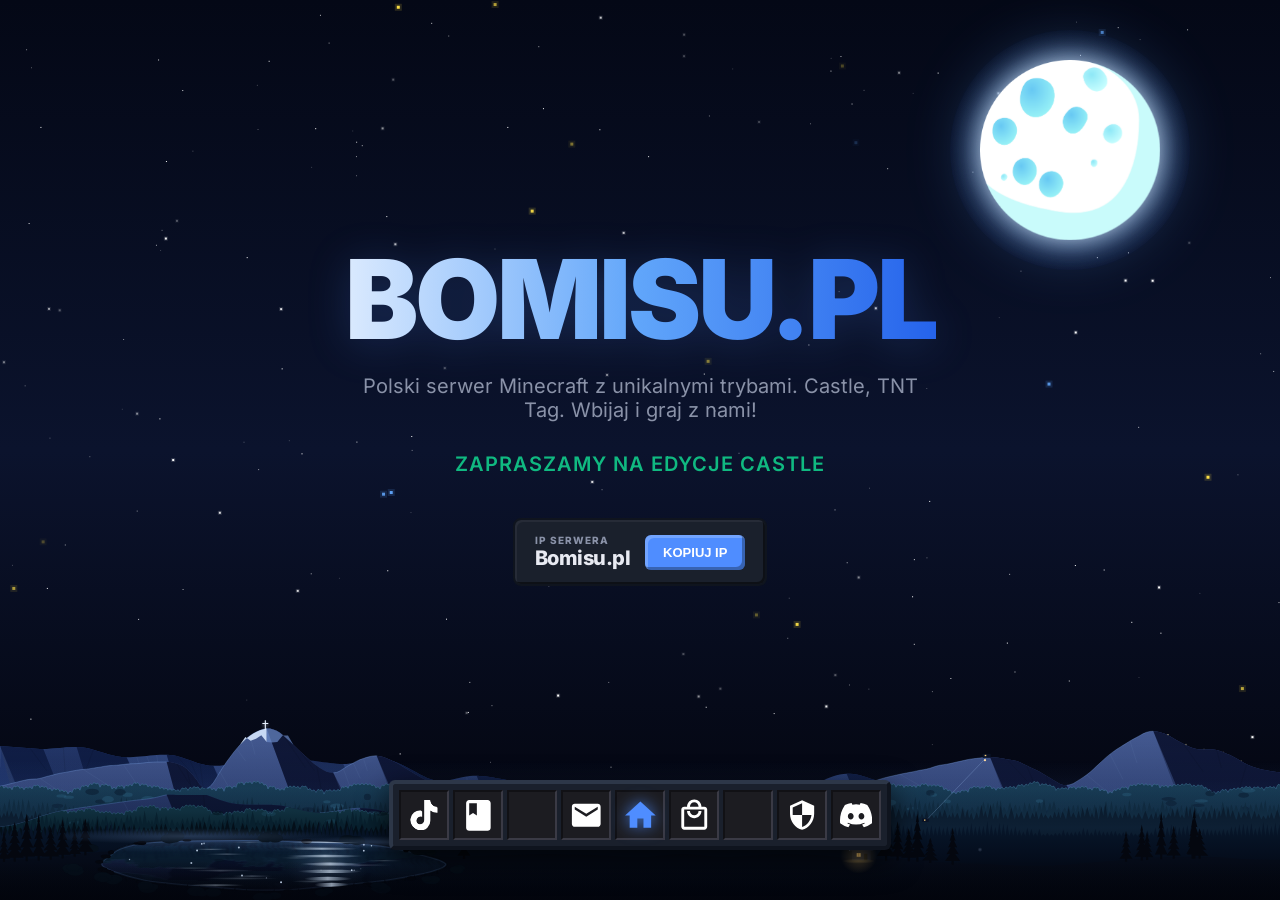
==== commit 6ab28ddc: "Add files via upload fix: remove fixed scenery height limit Scenery now uses SVG aspect ratio inste" ====
--- a/index.html
+++ b/index.html
@@ -63,7 +63,7 @@
 <link rel="prefetch" href="kontakt.html">
 <link rel="prefetch" href="sklep.html">
 <link rel="preload" href="assets/fonts/inter-latin-400.woff2" as="font" type="font/woff2" crossorigin>
-<link rel="stylesheet" href="assets/style.css?v=20">
+<link rel="stylesheet" href="assets/style.css?v=21">
 <style>
 h1.glow-target.near-moon {
     text-shadow: 0 0 18px rgba(79, 141, 255, 0.65), 0 0 38px rgba(147, 197, 253, 0.45);
--- a/assets/style.css
+++ b/assets/style.css
@@ -218,9 +218,12 @@
   left: 0;
   right: 0;
   bottom: 0;
-  height: clamp(170px, 33vh, 360px);
+  width: 100%;
+  height: auto;
+  aspect-ratio: 1920 / 320;
   pointer-events: none;
   z-index: 2;
+  overflow: hidden;
 }
 
 .scenery > div {
@@ -240,10 +243,6 @@
 }
 
 @media (max-width: 700px) {
-  .scenery {
-    height: clamp(150px, 22vh, 230px);
-  }
-
   .scenery > div {
     background-position: 8% bottom;
   }
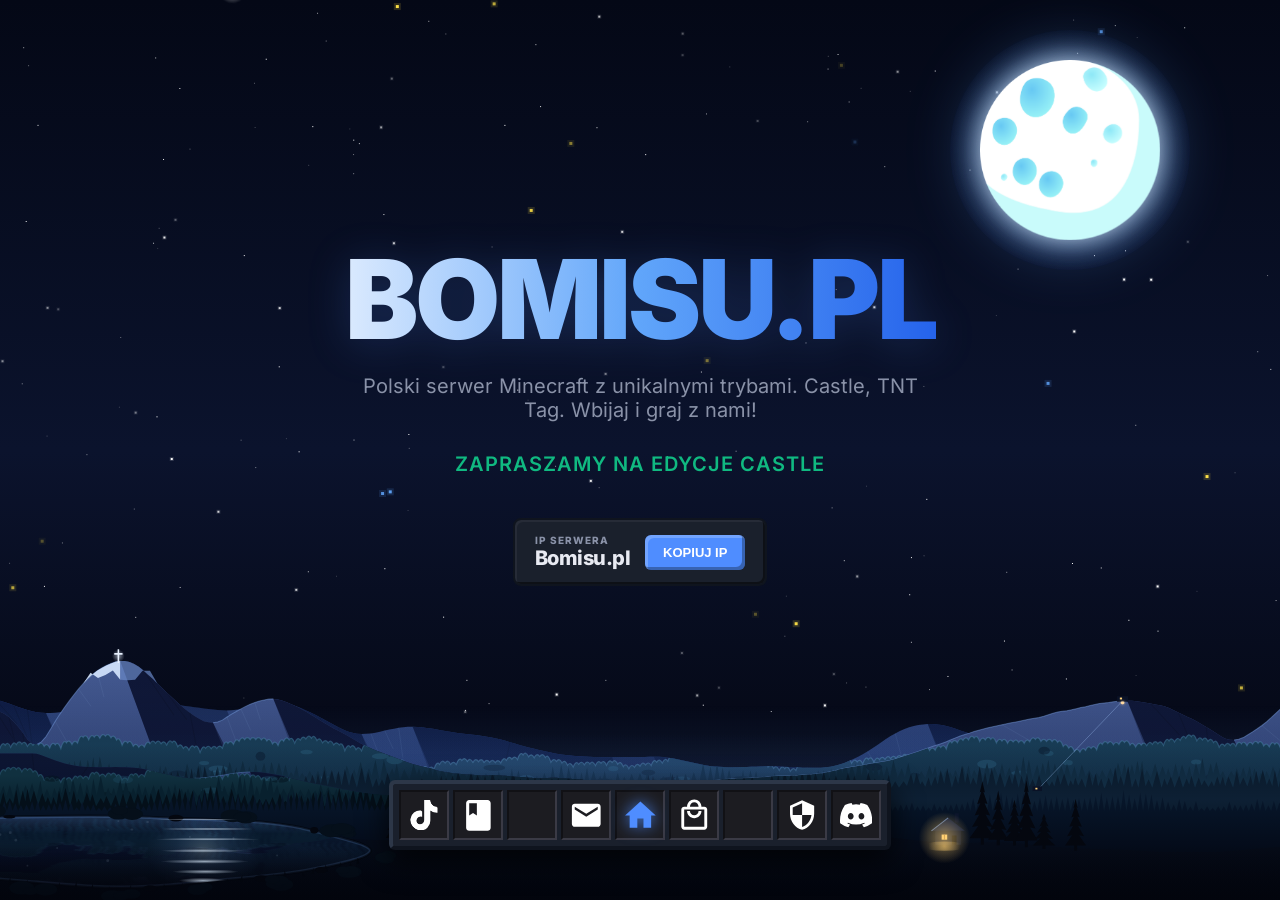
==== commit 9042814d: "added little animations for bc added little animations for bc" ====
--- a/index.html
+++ b/index.html
@@ -56,14 +56,13 @@
 </script>
 <link rel="preload" href="assets/moon.png" as="image">
 <link rel="preload" as="image" href="assets/mountains-lake.svg">
-<link rel="preload" as="image" href="assets/lake-shimmer.svg">
 <link rel="preload" href="background.js?v=15" as="script">
 <link rel="prefetch" href="regulamin.html">
 <link rel="prefetch" href="polityka-prywatnosci.html">
 <link rel="prefetch" href="kontakt.html">
 <link rel="prefetch" href="sklep.html">
 <link rel="preload" href="assets/fonts/inter-latin-400.woff2" as="font" type="font/woff2" crossorigin>
-<link rel="stylesheet" href="assets/style.css?v=21">
+<link rel="stylesheet" href="assets/style.css?v=22">
 <style>
 h1.glow-target.near-moon {
     text-shadow: 0 0 18px rgba(79, 141, 255, 0.65), 0 0 38px rgba(147, 197, 253, 0.45);
@@ -225,7 +224,7 @@
 
   <div class="space-bg" id="space-bg">
     <canvas id="starfield" aria-hidden="true"></canvas>
-    <div class="scenery" aria-hidden="true"><div class="scenery-land"></div><div class="scenery-water"></div></div>
+    <div class="scenery" aria-hidden="true"><div class="scenery-land"></div></div>
   </div>
 
   <div class="moon-container" id="moon">
@@ -346,6 +345,7 @@
   </div><!-- /.ui-layer -->
 
 <script src="background.js?v=15"></script>
+<script src="assets/scenery-fx.js?v=1" defer></script>
 <script src="countdown.js"></script>
 <script>
   // ====== KOPIUJ IP ======
--- a/assets/style.css
+++ b/assets/style.css
@@ -218,32 +218,24 @@
   left: 0;
   right: 0;
   bottom: 0;
-  width: 100%;
-  height: auto;
-  aspect-ratio: 1920 / 320;
+  height: clamp(170px, 33vh, 360px);
+  overflow: hidden;
   pointer-events: none;
   z-index: 2;
-  overflow: hidden;
-}
-
-.scenery > div {
+}
+
+.scenery-land {
   position: absolute;
   inset: 0;
-  background-repeat: no-repeat;
-  background-size: cover;
-  background-position: bottom center;
-}
-
-.scenery-land {
-  background-image: url('mountains-lake.svg');
-}
-
-.scenery-water {
-  background-image: url('lake-shimmer.svg');
+  background: url('mountains-lake.svg') 50% bottom / cover no-repeat;
 }
 
 @media (max-width: 700px) {
-  .scenery > div {
+  .scenery {
+    height: clamp(150px, 22vh, 230px);
+  }
+
+  .scenery-land {
     background-position: 8% bottom;
   }
 }
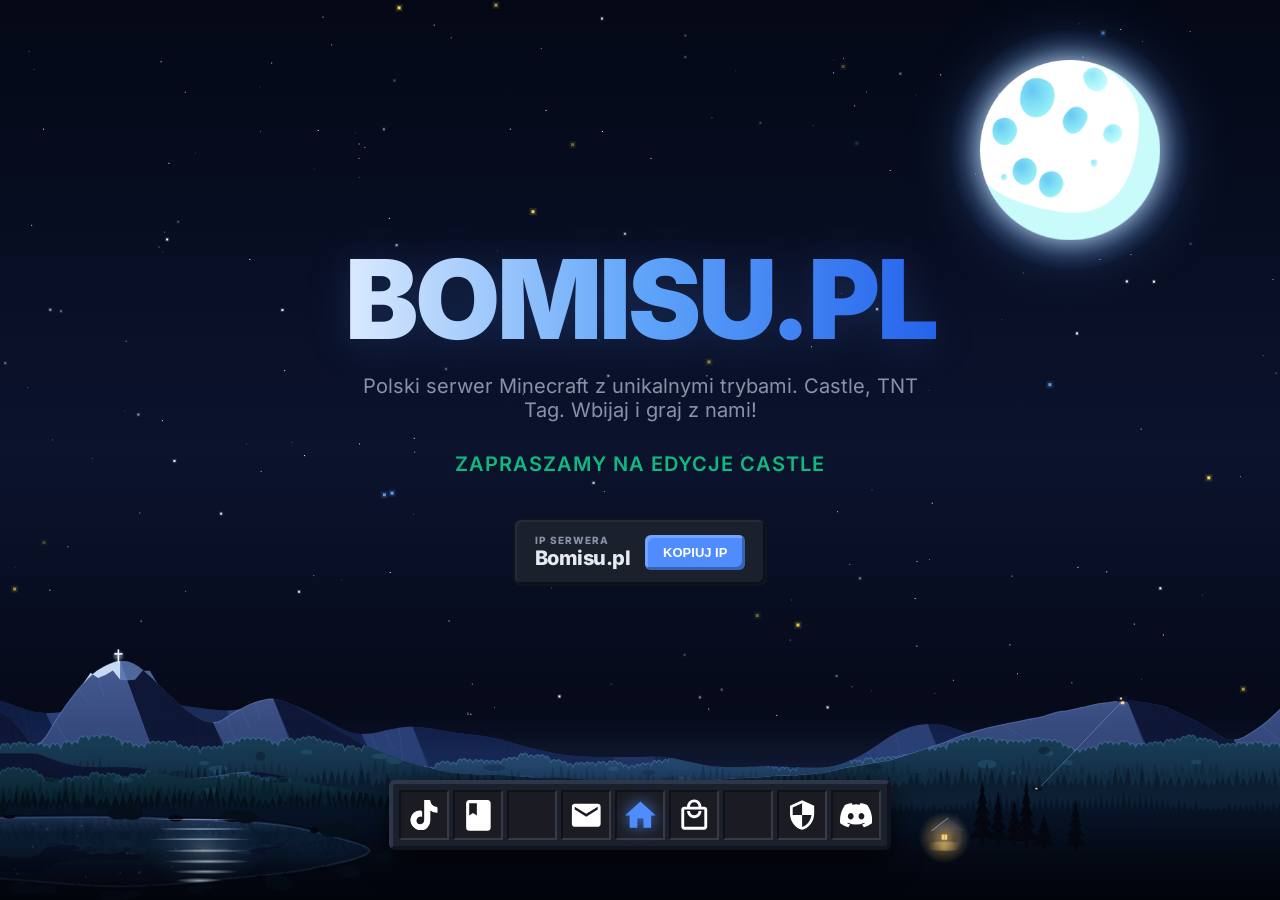
==== commit 2e554267: "Add files via upload added transparent gui for all htmls" ====
--- a/index.html
+++ b/index.html
@@ -62,7 +62,7 @@
 <link rel="prefetch" href="kontakt.html">
 <link rel="prefetch" href="sklep.html">
 <link rel="preload" href="assets/fonts/inter-latin-400.woff2" as="font" type="font/woff2" crossorigin>
-<link rel="stylesheet" href="assets/style.css?v=22">
+<link rel="stylesheet" href="assets/style.css?v=26">
 <style>
 h1.glow-target.near-moon {
     text-shadow: 0 0 18px rgba(79, 141, 255, 0.65), 0 0 38px rgba(147, 197, 253, 0.45);
--- a/assets/style.css
+++ b/assets/style.css
@@ -369,7 +369,7 @@
 }
 
 .mc-panel {
-  background: var(--panel-bg);
+  background: rgba(26, 32, 44, 0.75);
   border: 4px solid var(--panel-border);
   box-shadow: inset -4px -4px 0px rgba(0,0,0,0.5), inset 4px 4px 0px rgba(255,255,255,0.05), 0 10px 30px rgba(0,0,0,0.8);
   border-radius: 8px;
@@ -448,7 +448,7 @@
 
 .slot {
   width: 50px; height: 50px;
-  background-color: var(--slot-bg);
+  background-color: rgba(28, 28, 33, 0.8);
   border-top: 2px solid var(--slot-border-light);
   border-left: 2px solid var(--slot-border-light);
   border-bottom: 2px solid var(--slot-border-dark);
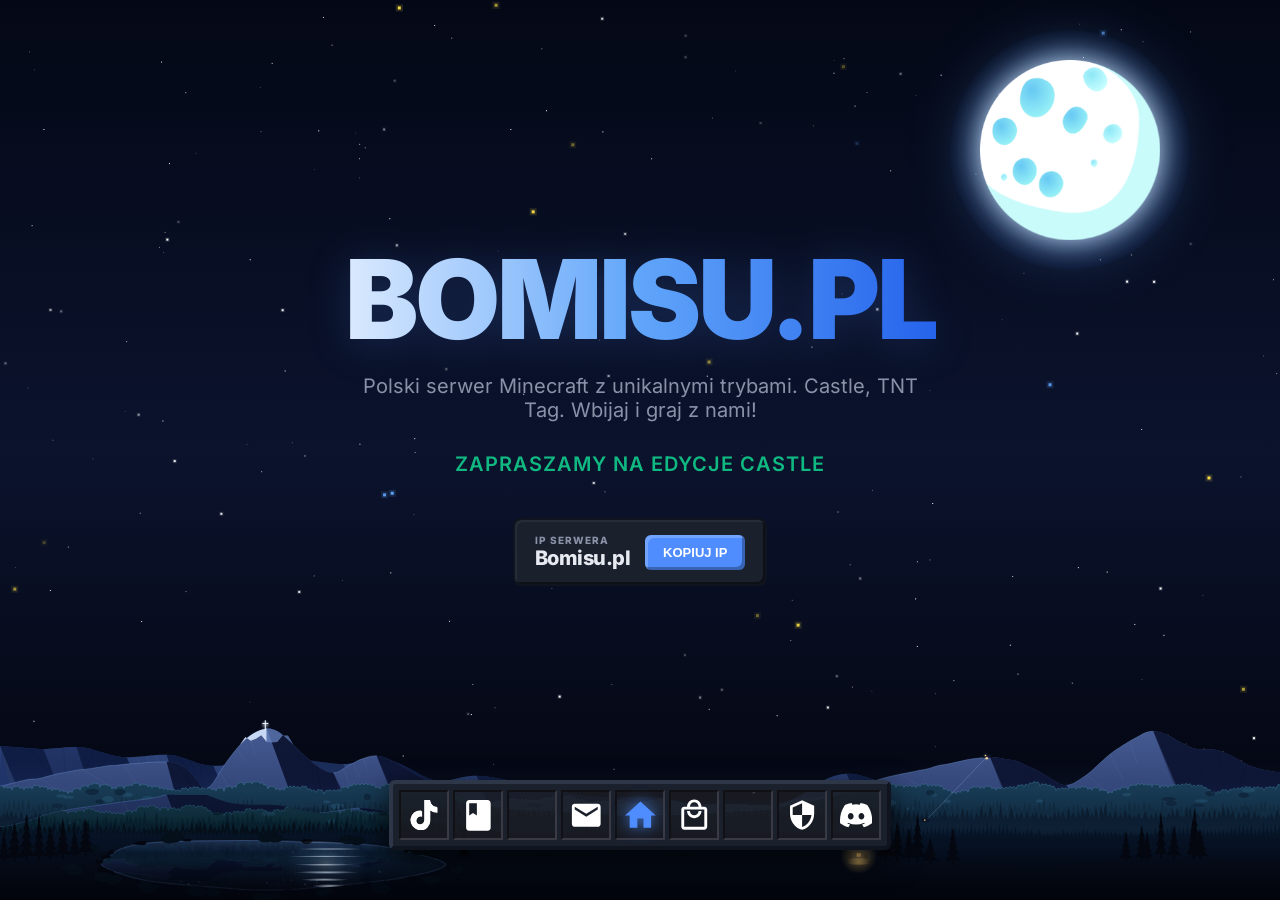
==== commit cca1f950: "Add files via upload fix: gradient nieba na telefonach  Panel zasłaniał środek gradientu na wąskic" ====
--- a/index.html
+++ b/index.html
@@ -62,7 +62,7 @@
 <link rel="prefetch" href="kontakt.html">
 <link rel="prefetch" href="sklep.html">
 <link rel="preload" href="assets/fonts/inter-latin-400.woff2" as="font" type="font/woff2" crossorigin>
-<link rel="stylesheet" href="assets/style.css?v=26">
+<link rel="stylesheet" href="assets/style.css?v=30">
 <style>
 h1.glow-target.near-moon {
     text-shadow: 0 0 18px rgba(79, 141, 255, 0.65), 0 0 38px rgba(147, 197, 253, 0.45);
--- a/assets/style.css
+++ b/assets/style.css
@@ -218,7 +218,9 @@
   left: 0;
   right: 0;
   bottom: 0;
-  height: clamp(170px, 33vh, 360px);
+  /* Wysokość wynika z proporcji panoramy (1920×320), więc góry
+     nie są przycinane od góry na szerokich ekranach. */
+  height: max(170px, calc(100vw * 320 / 1920));
   overflow: hidden;
   pointer-events: none;
   z-index: 2;
@@ -231,8 +233,11 @@
 }
 
 @media (max-width: 700px) {
-  .scenery {
-    height: clamp(150px, 22vh, 230px);
+  /* Na telefonach panel zajmuje prawie całą szerokość i zasłania środek
+     gradientu nieba, więc rozjaśnienie przenosimy wyżej — w pas widoczny
+     nad panelem. */
+  .space-bg {
+    background: linear-gradient(180deg, #03060f 0%, #0f1c42 16%, #0b132d 50%, #02030a 100%);
   }
 
   .scenery-land {
@@ -433,15 +438,46 @@
 }
 
 .hotbar {
+  --hb-pad: 6px;
+  --hb-gap: 4px;
+  --hb-slot: calc((100% - 2 * var(--hb-pad) - 8 * var(--hb-gap)) / 9);
+
   display: grid;
   grid-template-columns: repeat(9, 1fr);
-  gap: 4px;
-  background-color: var(--panel-bg);
+  gap: var(--hb-gap);
+
+  /* Wypełnienie ramki i przerw między slotami. Pola slotów pozostają
+     przezroczyste, żeby prześwitywało przez nie tło strony. */
+  background-color: transparent;
+  background-image:
+    linear-gradient(var(--panel-bg), var(--panel-bg)),
+    linear-gradient(var(--panel-bg), var(--panel-bg)),
+    linear-gradient(var(--panel-bg), var(--panel-bg)),
+    linear-gradient(var(--panel-bg), var(--panel-bg)),
+    repeating-linear-gradient(90deg,
+      transparent 0 var(--hb-slot),
+      var(--panel-bg) var(--hb-slot) calc(var(--hb-slot) + var(--hb-gap))
+    );
+  background-size:
+    100% var(--hb-pad),
+    100% var(--hb-pad),
+    var(--hb-pad) 100%,
+    var(--hb-pad) 100%,
+    100% 100%;
+  background-position:
+    0 0,
+    0 100%,
+    0 0,
+    100% 0,
+    var(--hb-pad) 0;
+  background-repeat: no-repeat, no-repeat, no-repeat, no-repeat, repeat-x;
+  background-origin: padding-box;
+
   border-top: 4px solid #2d3748;
   border-left: 4px solid #2d3748;
   border-bottom: 4px solid var(--panel-border);
   border-right: 4px solid var(--panel-border);
-  padding: 6px;
+  padding: var(--hb-pad);
   border-radius: 6px;
   box-shadow: 0 10px 30px rgba(0,0,0,0.8);
 }
@@ -461,7 +497,7 @@
   align-items: center;
 }
 
-.slot:hover { background-color: #3a3a45; box-shadow: inset 0 0 10px rgba(79, 141, 255, 0.5); }
+.slot:hover { background-color: rgba(58, 58, 69, 0.8); box-shadow: inset 0 0 10px rgba(79, 141, 255, 0.5); }
 
 /* Sloty hotbaru pełniące rolę linku: zerujemy domyślne style przeglądarki. */
 .slot[role="link"] { color: inherit; text-decoration: none; }
@@ -572,7 +608,7 @@
   .rules-text { font-size: 13px; }
 
   .bottom-bar { padding-left: 5px; padding-right: 5px; }
-  .hotbar { width: 100%; padding: 4px; gap: 2px; border-width: 3px; }
+  .hotbar { --hb-pad: 4px; --hb-gap: 2px; width: 100%; border-width: 3px; }
   .slot { width: 100%; height: auto; aspect-ratio: 1 / 1; border-width: 1px; }
 
   .tooltip { display: none; }
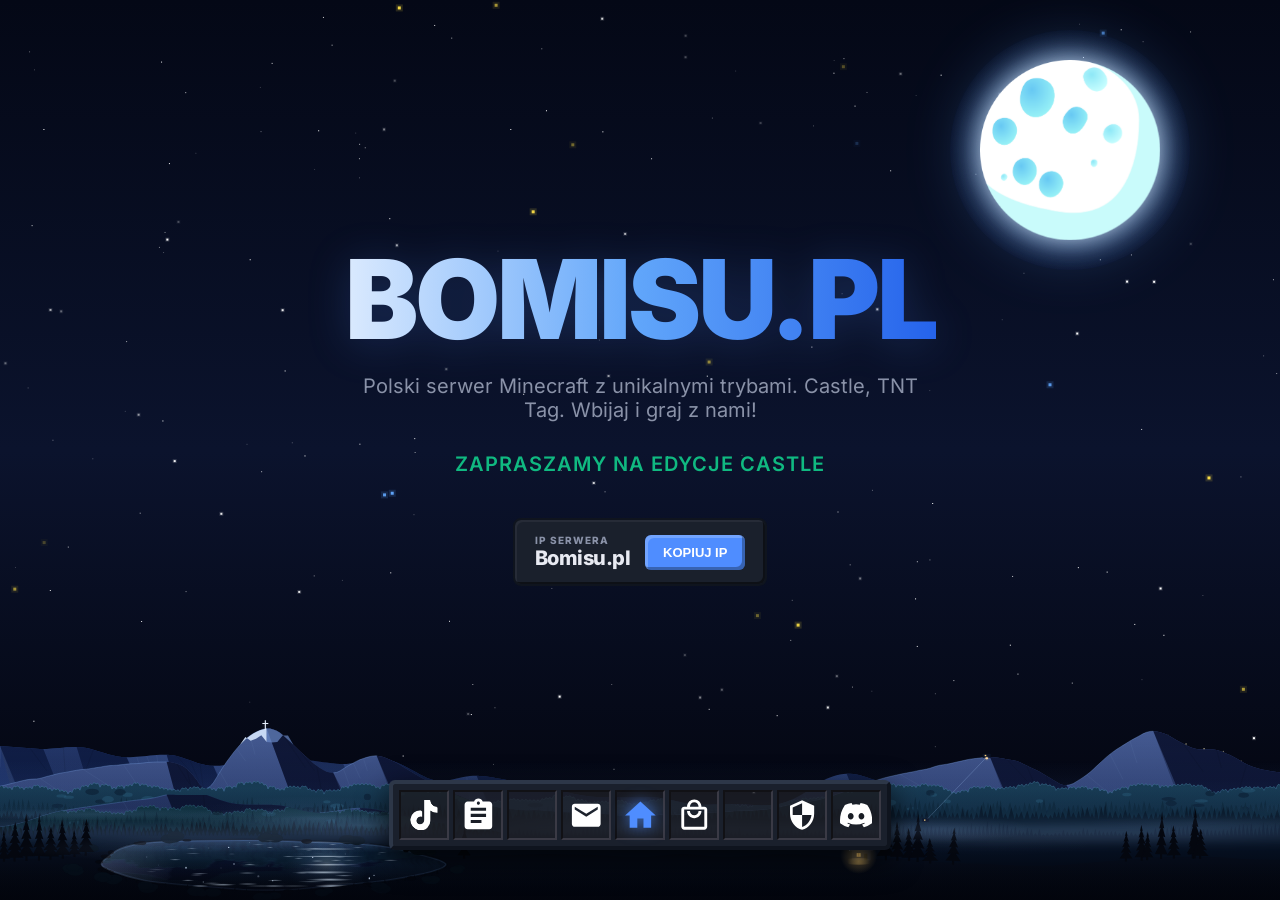
==== commit 69fc3f1a: "feat: płynna mgła i fale między podstronami Scena tła zachowuje ten sam układ i fazę animacji po prz" ====
--- a/index.html
+++ b/index.html
@@ -62,7 +62,7 @@
 <link rel="prefetch" href="kontakt.html">
 <link rel="prefetch" href="sklep.html">
 <link rel="preload" href="assets/fonts/inter-latin-400.woff2" as="font" type="font/woff2" crossorigin>
-<link rel="stylesheet" href="assets/style.css?v=30">
+<link rel="stylesheet" href="assets/style.css?v=34">
 <style>
 h1.glow-target.near-moon {
     text-shadow: 0 0 18px rgba(79, 141, 255, 0.65), 0 0 38px rgba(147, 197, 253, 0.45);
@@ -224,8 +224,10 @@
 
   <div class="space-bg" id="space-bg">
     <canvas id="starfield" aria-hidden="true"></canvas>
-    <div class="scenery" aria-hidden="true"><div class="scenery-land"></div></div>
+    <div class="scenery" aria-hidden="true"><div class="scenery-land"></div><div class="scenery-fog-base"></div></div>
   </div>
+
+  <script src="assets/scenery-fx.js?v=3"></script>
 
   <div class="moon-container" id="moon">
     <div class="moon-glow"></div>
@@ -276,7 +278,7 @@
 
         <div class="slot rules-slot" role="link" tabindex="0" data-href="regulamin.html" aria-label="Regulamin">
           <svg aria-hidden="true" class="rules-icon" viewBox="0 0 24 24" xmlns="http://www.w3.org/2000/svg">
-            <path d="M18 2H6c-1.1 0-2 .9-2 2v16c0 1.1.9 2 2 2h12c1.1 0 2-.9 2-2V4c0-1.1-.9-2-2-2zM6 4h5v8l-2.5-1.5L6 12V4z"/>
+            <path d="M19 3h-4.18C14.4 1.84 13.3 1 12 1c-1.3 0-2.4.84-2.82 2H5c-1.1 0-2 .9-2 2v14c0 1.1.9 2 2 2h14c1.1 0 2-.9 2-2V5c0-1.1-.9-2-2-2zm-7 0c.55 0 1 .45 1 1s-.45 1-1 1-1-.45-1-1 .45-1 1-1zm2 14H7v-2h7v2zm3-4H7v-2h10v2zm0-4H7V7h10v2z"/>
           </svg>
           <div class="tooltip">
             <div class="tooltip-title">Regulamin</div>
@@ -345,7 +347,6 @@
   </div><!-- /.ui-layer -->
 
 <script src="background.js?v=15"></script>
-<script src="assets/scenery-fx.js?v=1" defer></script>
 <script src="countdown.js"></script>
 <script>
   // ====== KOPIUJ IP ======
--- a/assets/style.css
+++ b/assets/style.css
@@ -230,6 +230,25 @@
   position: absolute;
   inset: 0;
   background: url('mountains-lake.svg') 50% bottom / cover no-repeat;
+}
+
+/* Delikatna, stała mgła obecna już w pierwszej klatce strony. Dzięki niej
+   jezioro nie zostaje bez mgły, zanim skrypt zbuduje animowaną warstwę. */
+.scenery-fog-base {
+  position: absolute;
+  left: -4%;
+  right: -4%;
+  top: 51%;
+  height: 30%;
+  pointer-events: none;
+  background:
+    radial-gradient(ellipse 34% 30% at 12% 58%, rgba(148, 184, 242, .26) 0%, rgba(148, 184, 242, 0) 72%),
+    radial-gradient(ellipse 28% 26% at 30% 64%, rgba(168, 199, 246, .20) 0%, rgba(168, 199, 246, 0) 72%),
+    radial-gradient(ellipse 36% 30% at 51% 56%, rgba(148, 184, 242, .24) 0%, rgba(148, 184, 242, 0) 72%),
+    radial-gradient(ellipse 32% 28% at 72% 62%, rgba(168, 199, 246, .20) 0%, rgba(168, 199, 246, 0) 72%),
+    radial-gradient(ellipse 30% 32% at 90% 58%, rgba(148, 184, 242, .24) 0%, rgba(148, 184, 242, 0) 72%);
+  filter: blur(5px);
+  opacity: .8;
 }
 
 @media (max-width: 700px) {
@@ -517,13 +536,13 @@
 .contact-slot:hover .contact-icon { transform: scale(1.15); fill: #f59e0b; filter: drop-shadow(0 0 8px rgba(245, 158, 11, 0.8)); }
 
 .shop-icon { width: 75%; height: 75%; fill: #ffffff; transition: transform 0.2s, filter 0.2s, fill 0.2s; }
-.shop-slot:hover .shop-icon { transform: scale(1.15); fill: var(--shop-blue); filter: drop-shadow(0 0 8px rgba(79, 141, 255, 0.8)); }
+.shop-slot:hover .shop-icon { transform: scale(1.15); fill: #4ade80; filter: drop-shadow(0 0 8px rgba(74, 222, 128, 0.85)); }
 
 .home-icon { width: 80%; height: 80%; fill: #ffffff; transition: transform 0.2s, filter 0.2s, fill 0.2s; }
 .home-slot:hover .home-icon { transform: scale(1.15); fill: var(--blue); filter: drop-shadow(0 0 8px rgba(79, 141, 255, 0.8)); }
 
 .privacy-icon { width: 70%; height: 70%; fill: #ffffff; transition: transform 0.2s, filter 0.2s, fill 0.2s; }
-.privacy-slot:hover .privacy-icon { transform: scale(1.15); fill: #4ade80; filter: drop-shadow(0 0 8px rgba(74, 222, 128, 0.8)); }
+.privacy-slot:hover .privacy-icon { transform: scale(1.15); fill: #16a34a; filter: drop-shadow(0 0 10px rgba(34, 197, 94, 0.9)); }
 
 .discord-icon { width: 70%; height: 70%; fill: #ffffff; transition: transform 0.2s, filter 0.2s, fill 0.2s; }
 .discord-slot:hover .discord-icon { transform: scale(1.15); fill: #5865F2; filter: drop-shadow(0 0 8px rgba(88, 101, 242, 0.8)); }
@@ -583,13 +602,13 @@
 .shop-slot .tooltip::after { right: auto; left: 50%; transform: translateX(-50%); }
 .shop-slot:hover .tooltip,
 .shop-slot:focus-visible .tooltip { transform: translate(-50%, 0); }
-.shop-slot .tooltip-title { color: var(--shop-blue); }
+.shop-slot .tooltip-title { color: #4ade80; }
 
 .privacy-slot .tooltip { right: auto; left: 50%; transform: translate(-50%, 10px); }
 .privacy-slot .tooltip::after { right: auto; left: 50%; transform: translateX(-50%); }
 .privacy-slot:hover .tooltip,
 .privacy-slot:focus-visible .tooltip { transform: translate(-50%, 0); }
-.privacy-slot .tooltip-title { color: #4ade80; }
+.privacy-slot .tooltip-title { color: #16a34a; }
 
 .home-slot .tooltip { right: auto; left: 50%; transform: translate(-50%, 10px); }
 .home-slot .tooltip::after { right: auto; left: 50%; transform: translateX(-50%); }
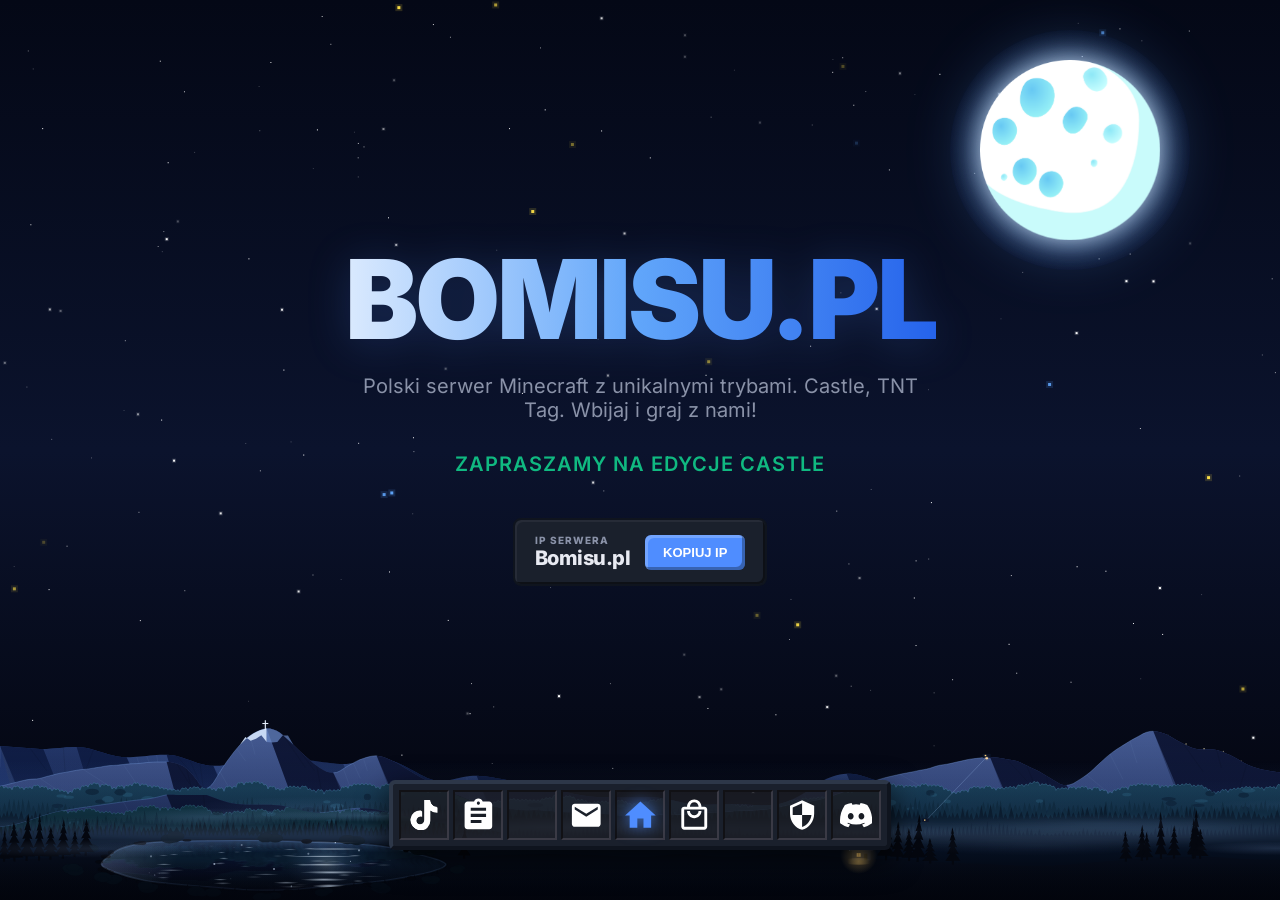
==== commit 8c966aca: "Add files via upload zmieniono opis" ====
--- a/index.html
+++ b/index.html
@@ -4,20 +4,20 @@
 <meta charset="UTF-8" />
 <meta name="viewport" content="width=device-width, initial-scale=1.0" />
 <title>Bomisu.pl — Serwer Minecraft</title>
-<meta name="description" content="Polski serwer Minecraft Bomisu.pl z trybami Castle, TNT Tag i nadchodzącym Flag Hunt. Sprawdź IP, odliczanie do końca beta testów i dołącz do gry." />
+<meta name="description" content="Polski serwer Minecraft Bomisu.pl z trybami Castle i TNT Tag. Sprawdź IP, odliczanie do końca beta testów i dołącz do gry." />
 <link rel="canonical" href="https://bomisu.pl/" />
 <meta name="theme-color" content="#07040d" />
 <link rel="icon" type="image/svg+xml" href="assets/favicon.svg" />
 <meta property="og:type" content="website" />
 <meta property="og:title" content="Bomisu.pl — Serwer Minecraft" />
-<meta property="og:description" content="Polski serwer Minecraft Bomisu.pl z trybami Castle, TNT Tag i nadchodzącym Flag Hunt. Sprawdź IP, odliczanie do końca beta testów i dołącz do gry." />
+<meta property="og:description" content="Polski serwer Minecraft Bomisu.pl z trybami Castle i TNT Tag. Sprawdź IP, odliczanie do końca beta testów i dołącz do gry." />
 <meta property="og:url" content="https://bomisu.pl/" />
 <meta property="og:image" content="https://bomisu.pl/assets/og-image.png" />
 <meta property="og:locale" content="pl_PL" />
 <meta property="og:site_name" content="Bomisu.pl" />
 <meta name="twitter:card" content="summary_large_image" />
 <meta name="twitter:title" content="Bomisu.pl — Serwer Minecraft" />
-<meta name="twitter:description" content="Polski serwer Minecraft Bomisu.pl z trybami Castle, TNT Tag i nadchodzącym Flag Hunt. Sprawdź IP, odliczanie do końca beta testów i dołącz do gry." />
+<meta name="twitter:description" content="Polski serwer Minecraft Bomisu.pl z trybami Castle i TNT Tag. Sprawdź IP, odliczanie do końca beta testów i dołącz do gry." />
 <meta name="twitter:image" content="https://bomisu.pl/assets/og-image.png" />
 <script>
   // Nowa podstrona od razu pokazuje ostatnią klatkę gwiazd zapisaną przed
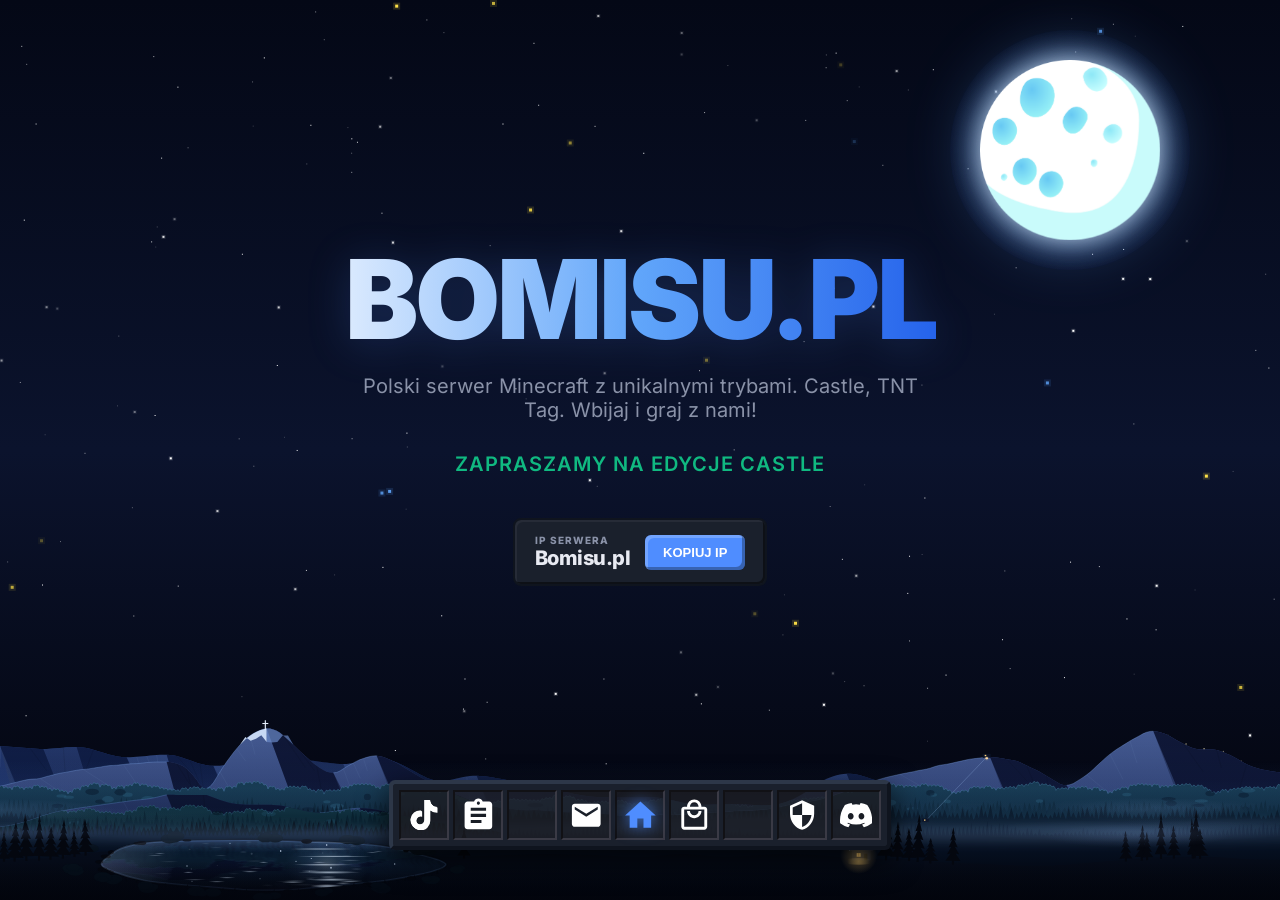
==== commit ac07fee5: "Change greeting from 'Hello' to 'Goodbye'" ====
--- a/index.html
+++ b/index.html
@@ -4,20 +4,20 @@
 <meta charset="UTF-8" />
 <meta name="viewport" content="width=device-width, initial-scale=1.0" />
 <title>Bomisu.pl — Serwer Minecraft</title>
-<meta name="description" content="Polski serwer Minecraft Bomisu.pl z trybami Castle i TNT Tag. Sprawdź IP, odliczanie do końca beta testów i dołącz do gry." />
+<meta name="description" content="Polski serwer Minecraft Bomisu.pl z trybami Castle i TNT Tag." />
 <link rel="canonical" href="https://bomisu.pl/" />
 <meta name="theme-color" content="#07040d" />
 <link rel="icon" type="image/svg+xml" href="assets/favicon.svg" />
 <meta property="og:type" content="website" />
 <meta property="og:title" content="Bomisu.pl — Serwer Minecraft" />
-<meta property="og:description" content="Polski serwer Minecraft Bomisu.pl z trybami Castle i TNT Tag. Sprawdź IP, odliczanie do końca beta testów i dołącz do gry." />
+<meta property="og:description" content="Polski serwer Minecraft Bomisu.pl z trybami Castle i TNT Tag." />
 <meta property="og:url" content="https://bomisu.pl/" />
 <meta property="og:image" content="https://bomisu.pl/assets/og-image.png" />
 <meta property="og:locale" content="pl_PL" />
 <meta property="og:site_name" content="Bomisu.pl" />
 <meta name="twitter:card" content="summary_large_image" />
 <meta name="twitter:title" content="Bomisu.pl — Serwer Minecraft" />
-<meta name="twitter:description" content="Polski serwer Minecraft Bomisu.pl z trybami Castle i TNT Tag. Sprawdź IP, odliczanie do końca beta testów i dołącz do gry." />
+<meta name="twitter:description" content="Polski serwer Minecraft Bomisu.pl z trybami Castle i TNT Tag." />
 <meta name="twitter:image" content="https://bomisu.pl/assets/og-image.png" />
 <script>
   // Nowa podstrona od razu pokazuje ostatnią klatkę gwiazd zapisaną przed
@@ -439,4 +439,4 @@
   })();
 </script>
 </body>
-</html>+</html>
